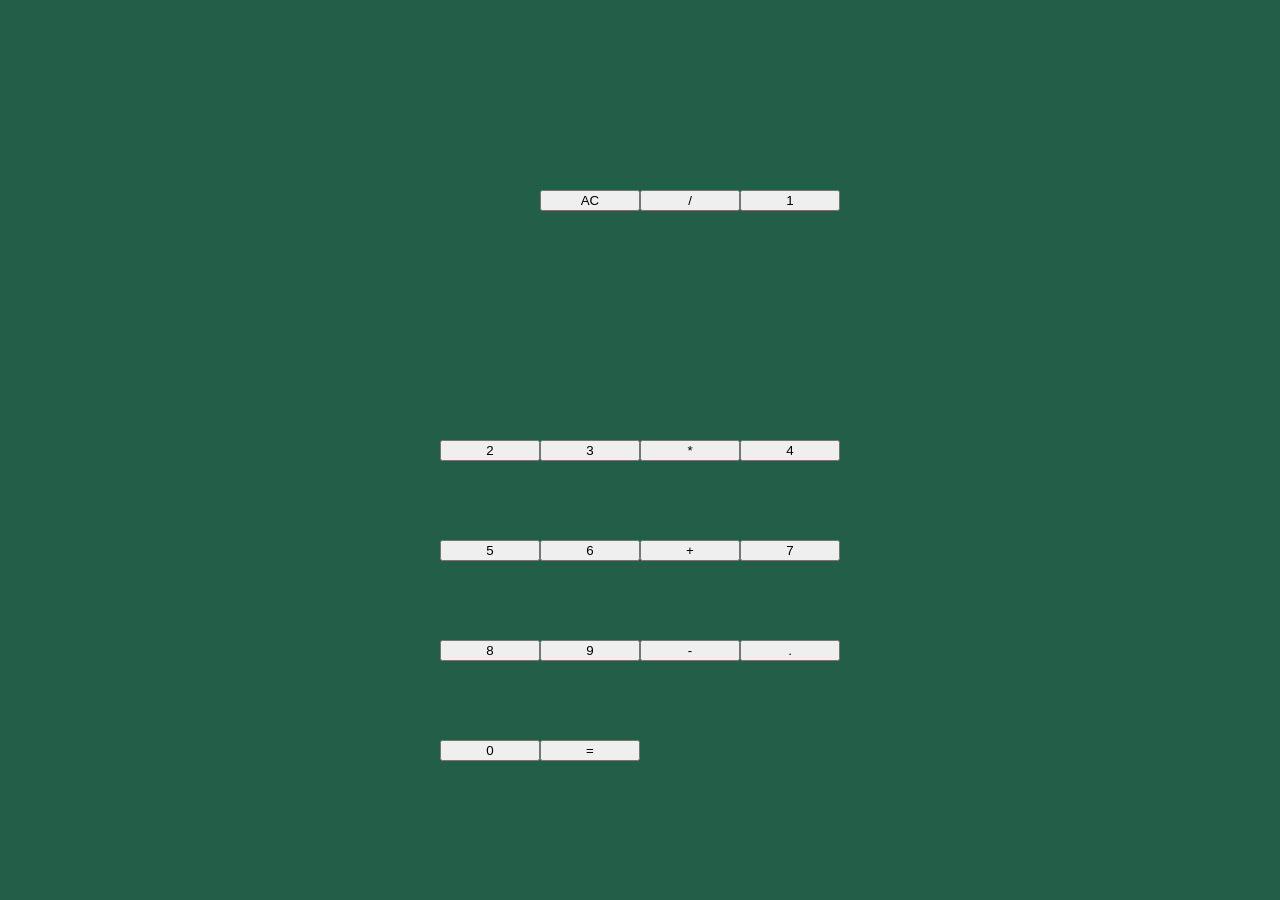
==== Week 1/Calculator/index.html @ 94c16672 "update" ====
<!DOCTYPE html>
<html lang="en">
<head>
    <meta charset="UTF-8">
    <meta http-equiv="X-UA-Compatible" content="IE=edge">
    <meta name="viewport" content="width=device-width, initial-scale=1.0">
    <title>Calculator</title>
<link href="style.css" rel="stylesheet" >
<script src="script.js" defer></script>
</head>
<body>

<div class="calc-grid">
    <div class = "output">
        <div class="prev"></div> 
            <div class="curr"></div>
    </div>
    <button class="two space">AC</button>
    <button>/</button>    
    <button>1</button>    
    <button>2</button>    
    <button>3</button>    
    <button>*</button>    
    <button>4</button>    
    <button>5</button>    
    <button>6</button>    
    <button>+</button>    
    <button>7</button>    
    <button>8</button>    
    <button>9</button>    
    <button>-</button>    
    <button>.</button>    
    <button>0</button>    
    <button class = "two space">=</button>    
        
</div>







    
</body>
</html>
---- Week 1/Calculator/style.css ----
* ,* ::before ,*l::after {
    box-sizing: border-box;
    font-family: 'Franklin Gothic Medium', 'Arial Narrow', Arial, sans-serif;
    font-weight: bolder;
}

body{
    padding: 0;
    margin: 0;
    background-color: rgb(35, 95, 72) ;
}

.calc-grid{
display: grid;
justify-content: center;
align-items: center;
min-height: 100vh;
grid-template-columns:repeat(4,100px);
grid-template-rows:minmax(120px,auto) repeat(5,100px);
}
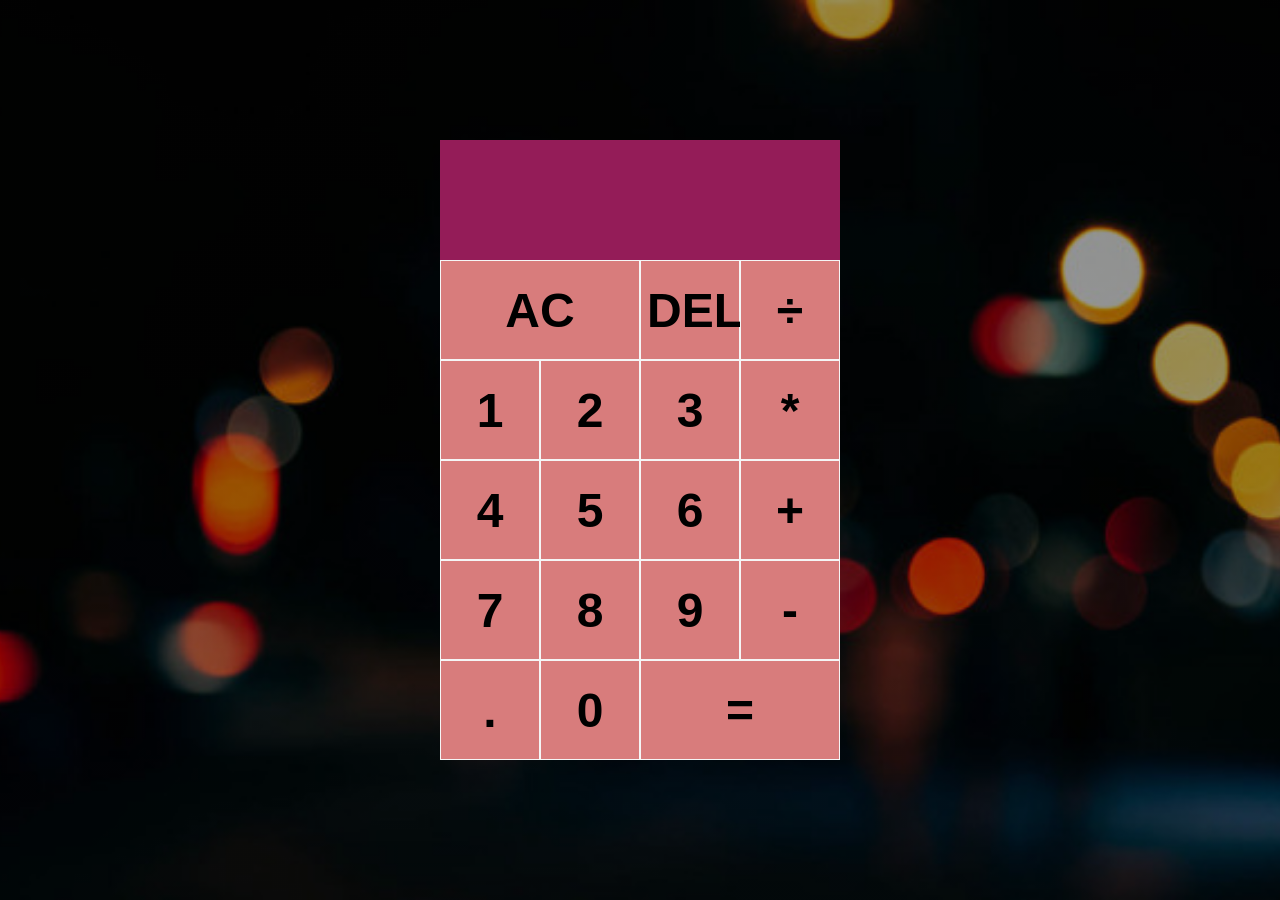
==== commit 0b3ef526: "Updated" ====
--- a/Week 1/Calculator/index.html
+++ b/Week 1/Calculator/index.html
@@ -12,26 +12,27 @@
 
 <div class="calc-grid">
     <div class = "output">
-        <div class="prev"></div> 
-            <div class="curr"></div>
+        <div data-prev class="prev"></div> 
+            <div  data-curr class="curr"></div>
     </div>
-    <button class="two space">AC</button>
-    <button>/</button>    
-    <button>1</button>    
-    <button>2</button>    
-    <button>3</button>    
-    <button>*</button>    
-    <button>4</button>    
-    <button>5</button>    
-    <button>6</button>    
-    <button>+</button>    
-    <button>7</button>    
-    <button>8</button>    
-    <button>9</button>    
-    <button>-</button>    
-    <button>.</button>    
-    <button>0</button>    
-    <button class = "two space">=</button>    
+    <button  data-clear class="two-space">AC</button>
+    <button  data-del >DEL</button>
+    <button data-op >÷</button>    
+    <button data-num>1</button>    
+    <button data-num>2</button>    
+    <button data-num>3</button>    
+    <button data-op>*</button>    
+    <button data-num>4</button>    
+    <button data-num>5</button>    
+    <button data-num>6</button>    
+    <button data-op>+</button>    
+    <button data-num>7</button>    
+    <button data-num>8</button>    
+    <button data-num>9</button>    
+    <button data-op>-</button>    
+    <button data-num>.</button>    
+    <button data-num>0</button>    
+    <button data-eq class = "two-space">=</button>    
         
 </div>
 
--- a/Week 1/Calculator/style.css
+++ b/Week 1/Calculator/style.css
@@ -1,4 +1,4 @@
-* ,* ::before ,*l::after {
+* ,*::before ,*::after {
     box-sizing: border-box;
     font-family: 'Franklin Gothic Medium', 'Arial Narrow', Arial, sans-serif;
     font-weight: bolder;
@@ -7,14 +7,59 @@
 body{
     padding: 0;
     margin: 0;
-    background-color: rgb(35, 95, 72) ;
+    height: 100%;
+    width:100%;
+    background-color: rgb(11, 28, 58) ;
+    background: linear-gradient(rgba(0,0,0,0.4),rgba(0,0,0,0.4)),lightblue url("pic.jpg") ;
+    background-position: center;
+    background-size: cover;
+    
 }
 
 .calc-grid{
 display: grid;
 justify-content: center;
-align-items: center;
+align-content: center;
 min-height: 100vh;
 grid-template-columns:repeat(4,100px);
 grid-template-rows:minmax(120px,auto) repeat(5,100px);
+}
+
+.calc-grid > button {
+    cursor: pointer;
+    font-size: 3rem;
+    border: 1px solid whitesmoke;
+    outline: none;
+    background-color: rgb(216, 124, 124);
+}
+
+.calc-grid > button:hover {
+    background-color: rgb(226, 212, 226);
+}
+
+.two-space {
+ grid-column: span 2;   
+}
+
+.output {
+    grid-column: 1 / -1;
+    background-color: rgb(148, 28, 88);
+    display: flex;
+    align-items: flex-end;
+    justify-content: space-around;
+    flex-direction: column;
+    padding: 10px;
+    word-wrap: break-word;
+    word-break: break-all;
+}
+
+.output .prev {
+color: bisque;
+font-size: 3rem;
+font-family:'Segoe UI', Tahoma, Geneva, Verdana, sans-serif;
+}
+
+.output .curr {
+    color: aliceblue;
+    font-size: 2.7rem;
 }
